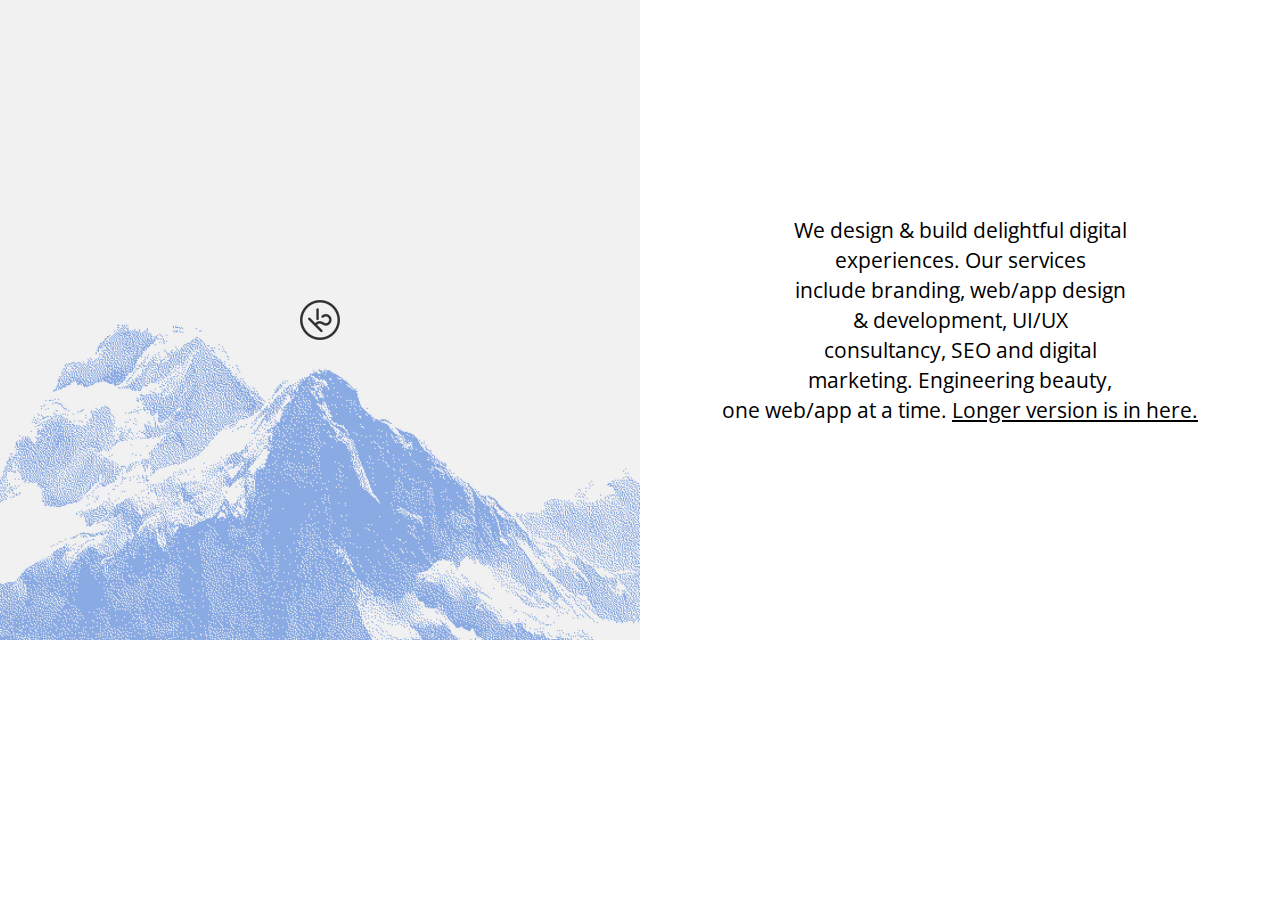
==== index.html @ d240de1f "init commit" ====
<!DOCTYPE html>
<html lang="en">
    <head>
        <meta charset="utf-8">
        <link href="https://fonts.googleapis.com/css?family=Open+Sans" rel="stylesheet">
        <link rel="stylesheet" type="text/css" href="index.css">
    </head>
    <body>
    	<!-- 1. Create div for styling as table -->
    	<div class="container-as-table">
			<!-- 2. Create 2 divs for styling as table-cell -->
			<div class="left-section">
				<!-- Image Content is put in here -->
				<div class="img"></div>
			</div>
			<div class="right-section">
				<!-- Text Content is put in here -->
				<span>We design & build delightful digital <br/>experiences. Our services <br/>include branding, web/app design <br/>& development, UI/UX <br/>consultancy, SEO and digital <br/>marketing. Engineering beauty, <br/>one web/app at a time.</span>
				<!-- Sorry, I will use open sans to replace our company's brand font -->
				<a href="longer.html">Longer version is in here.</a>
			</div>
    	</div>
    </body>
</html>
---- index.css ----
/*
* @Author: Alex Tsoi ( https://github.com/alextsoi ) @ K2 Digital [https://k2.digital]
* @Date:   2017-04-23 17:21:22
* @Last Modified by:   Tsoi Yun Fung
* @Last Modified time: 2017-04-23 17:34:17
*/
* {
  margin: 0;
  padding: 0;
  font-family: 'Open Sans', sans-serif; }

.container-as-table {
  display: table;
  width: 100%;
  height: auto; }
  .container-as-table > .left-section, .container-as-table > .right-section {
    display: table-cell;
    width: 50%;
    text-align: center; }

.left-section {
  position: relative; }
  .left-section:before {
    display: inline-block;
    content: '';
    width: 0;
    height: 0;
    padding-top: 100%;
    float: left; }
  .left-section:after {
    display: block;
    clear: both; }
  .left-section .img {
    position: absolute;
    top: 0;
    left: 0;
    right: 0;
    bottom: 0;
    background-image: url(k2-wallpaper-with-logo.jpg);
    background-position: center center;
    background-size: cover;
    background-repeat: no-repeat; }

.right-section {
  padding: 30px 15px;
  vertical-align: middle;
  font-size: 21px;
  line-height: 30px; }
  .right-section p {
    margin-bottom: 30px; }
  .right-section a {
    color: black; }

/*# sourceMappingURL=index.css.map */
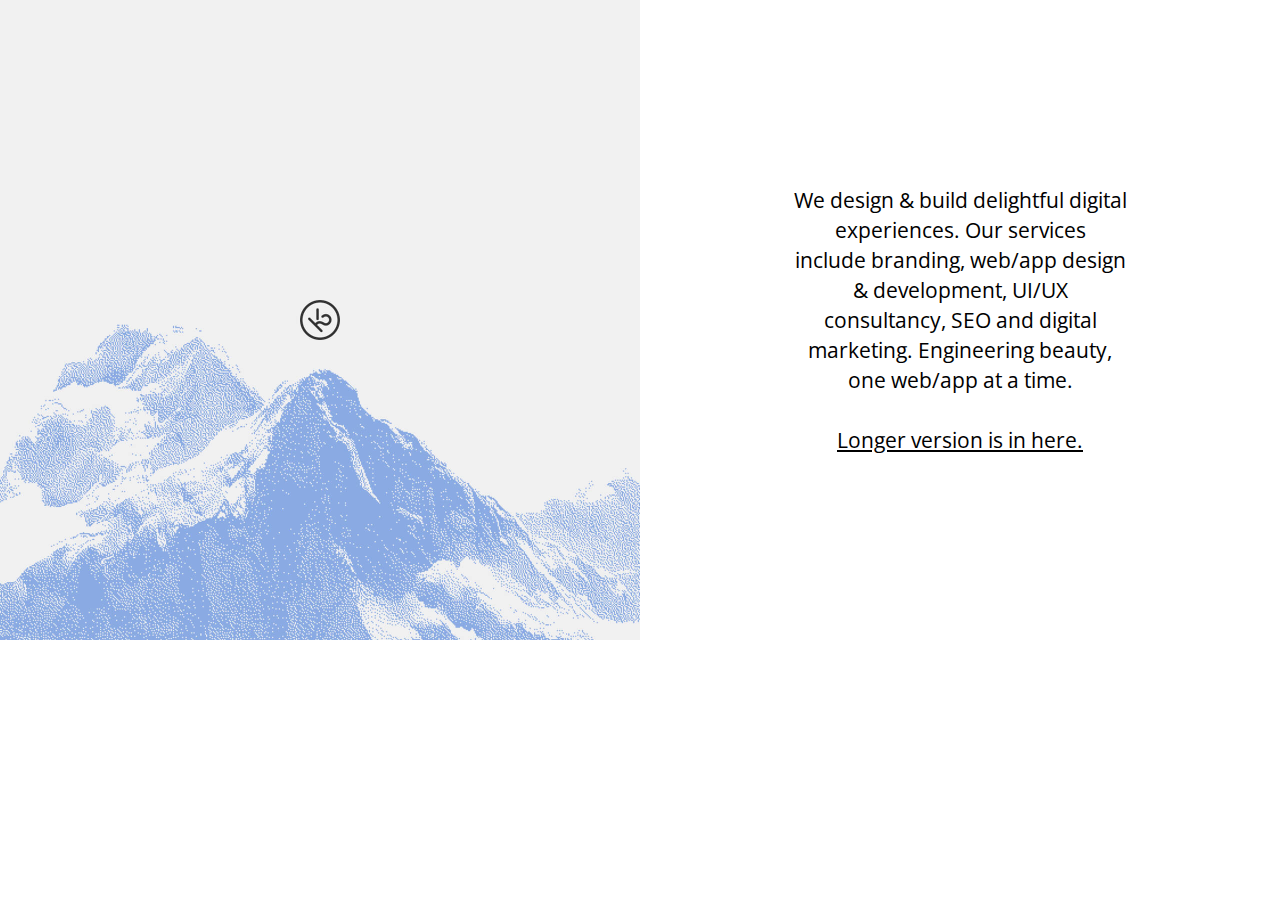
==== commit 7ec21f3d: "changed span to p" ====
--- a/index.html
+++ b/index.html
@@ -15,7 +15,7 @@
 			</div>
 			<div class="right-section">
 				<!-- Text Content is put in here -->
-				<span>We design & build delightful digital <br/>experiences. Our services <br/>include branding, web/app design <br/>& development, UI/UX <br/>consultancy, SEO and digital <br/>marketing. Engineering beauty, <br/>one web/app at a time.</span>
+				<p>We design & build delightful digital <br/>experiences. Our services <br/>include branding, web/app design <br/>& development, UI/UX <br/>consultancy, SEO and digital <br/>marketing. Engineering beauty, <br/>one web/app at a time.</p>
 				<!-- Sorry, I will use open sans to replace our company's brand font -->
 				<a href="longer.html">Longer version is in here.</a>
 			</div>
